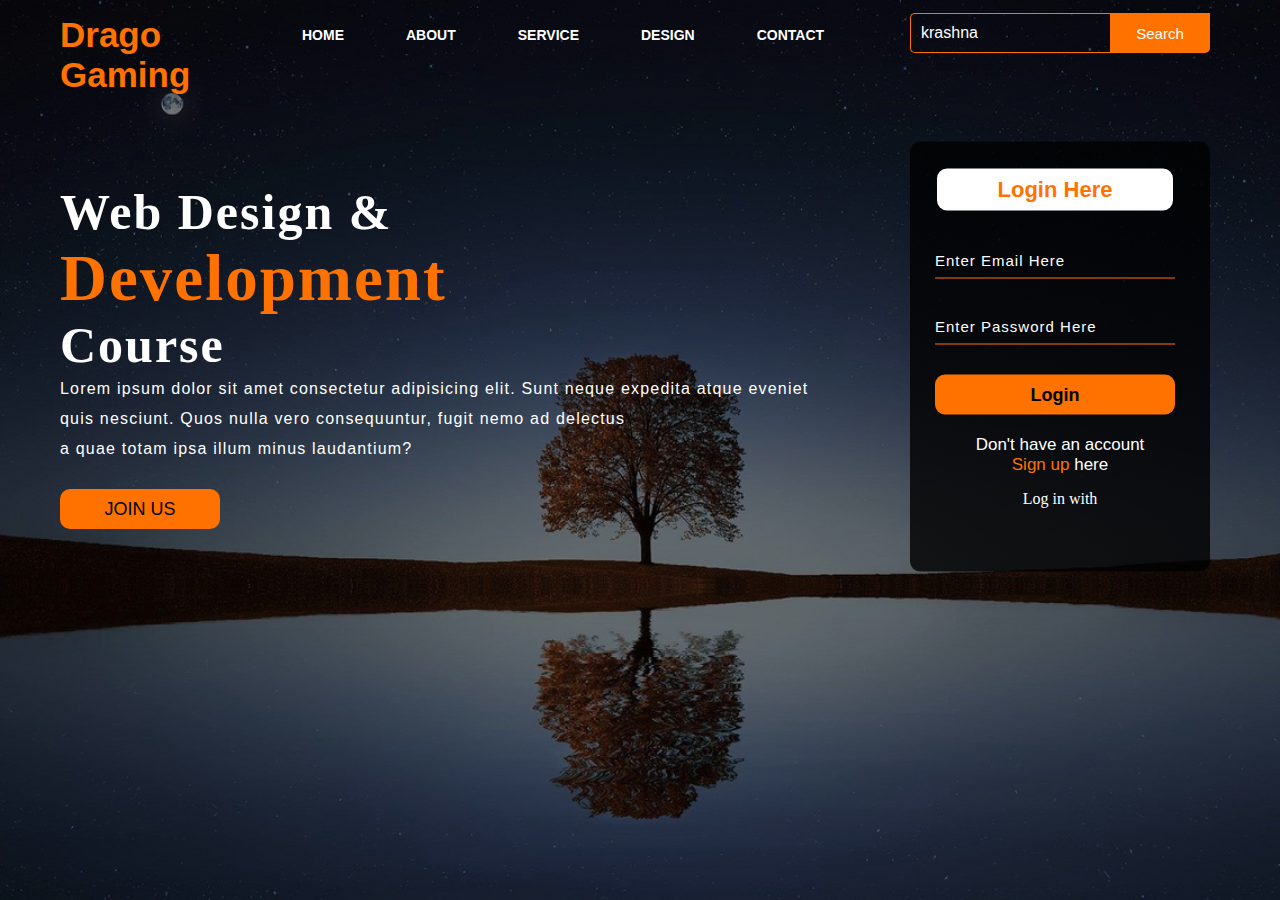
==== index.html @ 4c285049 "Rename index.html.html to index.html" ====
<!DOCTYPE html>
<html lang="en">
<head>
    <title>Webpage Design</title>
    <link rel="stylesheet" href="css file.css">
</head>
<body>

    <div class="main">
        <div class="navbar">
            <div class="icon">
                <h2 class="logo">Drago Gaming</h2>
            </div>

            <div class="menu">
                <ul>
                    <li><a href="#">HOME</a></li>
                    <li><a href="#">ABOUT</a></li>
                    <li><a href="#">SERVICE</a></li>
                    <li><a href="#">DESIGN</a></li>
                    <li><a href="#">CONTACT</a></li>
                </ul>
            </div>

            <div class="search">
                <input class="srch" type="search" name="" placeholder="krashna">
                <a href="#"> <button class="btn">Search</button></a>
            </div>

        </div> 
        <div class="content">
            <h1>Web Design & <br><span>Development</span> <br>Course</h1>
            <p class="par">Lorem ipsum dolor sit amet consectetur adipisicing elit. Sunt neque 
                 expedita atque eveniet <br> quis nesciunt. Quos nulla vero consequuntur, fugit nemo ad delectus 
                <br> a quae totam ipsa illum minus laudantium?</p>

                <button class="cn"><a href="#">JOIN US</a></button>

                <div class="form">
                    <h2>Login Here</h2>
                    <input type="email" name="email" placeholder="Enter Email Here">
                    <input type="password" name="" placeholder="Enter Password Here">
                    <button class="btnn"><a href="#">Login</a></button>

                    <p class="link">Don't have an account<br>
                    <a href="#">Sign up </a> here</a></p>
                    <p class="liw">Log in with</p>

                    <div class="icons">
                        <a href="#"><ion-icon name="logo-facebook"></ion-icon></a>
                        <a href="#"><ion-icon name="logo-instagram"></ion-icon></a>
                        <a href="#"><ion-icon name="logo-twitter"></ion-icon></a>
                        <a href="#"><ion-icon name="logo-google"></ion-icon></a>
                        <a href="#"><ion-icon name="logo-skype"></ion-icon></a>
                    </div>

                </div>
                    </div>
                </div>
        </div>
    </div>
  <!--   <script src="https://unpkg.com/ionicons@5.4.0/dist/ionicons.js"></script> -->
</body>
</html>
---- css file.css ----
*{
    margin: 0;
    padding: 0;
}

.main{
    width: 100%;
    background: linear-gradient(to top, rgba(0,0,0,0.5)50%,rgba(0,0,0,0.5)50%), url(b.jpg);
    background-position: center;
    background-size: cover;
    height: 100vh;
    
}

.navbar{
    width: 1200px;
    height: 75px;
    margin: auto;
}

.icon{
    width: 200px;
    float: left;
    height: 70px;
}

.logo{
    color: #ff7200;
    font-size: 35px;
    font-family: Arial;
    padding-left: 20px;
    float: left;
    padding-top: 10px;
    margin-top: 5px
}

.menu{
    width: 400px;
    float: left;
    height: 70px;
}

ul{
    float: left;
    display: flex;
    justify-content: center;
    align-items: center;
}

ul li{
    list-style: none;
    margin-left: 62px;
    margin-top: 27px;
    font-size: 14px;
}

ul li a{
    text-decoration: none;
    color: #fff;
    font-family: Arial;
    font-weight: bold;
    transition: 0.4s ease-in-out;
}

ul li a:hover{
    color: #ff7200;
}

.search{
    width: 330px;
    float: left;
    margin-left: 270px;
}

.srch{
    font-family: 'Times New Roman';
    width: 200px;
    height: 40px;
    background: transparent;
    border: 1px solid #ff7200;
    margin-top: 13px;
    color: #fff;
    border-right: none;
    font-size: 16px;
    float: left;
    padding: 10px;
    border-bottom-left-radius: 5px;
    border-top-left-radius: 5px;
}

.btn{
    width: 100px;
    height: 40px;
    background: #ff7200;
    border: 2px solid #ff7200;
    margin-top: 13px;
    color: #fff;
    font-size: 15px;
    border-bottom-right-radius: 5px;
    border-bottom-right-radius: 5px;
    transition: 0.2s ease;
    cursor: pointer;
}
.btn:hover{
    color: #000;
}

.btn:focus{
    outline: none;
}

.srch:focus{
    outline: none;
}

.content{
    width: 1200px;
    height: auto;
    margin: auto;
    color: #fff;
    position: relative;
}

.content .par{
    padding-left: 20px;
    padding-bottom: 25px;
    font-family: Arial;
    letter-spacing: 1.2px;
    line-height: 30px;
}

.content h1{
    font-family: 'Times New Roman';
    font-size: 50px;
    padding-left: 20px;
    margin-top: 9%;
    letter-spacing: 2px;
}

.content .cn{
    width: 160px;
    height: 40px;
    background: #ff7200;
    border: none;
    margin-bottom: 10px;
    margin-left: 20px;
    font-size: 18px;
    border-radius: 10px;
    cursor: pointer;
    transition: .4s ease;
    
}

.content .cn a{
    text-decoration: none;
    color: #000;
    transition: .3s ease;
}

.cn:hover{
    background-color: lightblue;
}

.content span{
    color: #ff7200;
    font-size: 65px
}

.form{
    width: 250px;
    height: 380px;
    background: linear-gradient(to top, rgba(0,0,0,0.8)50%,rgba(0,0,0,0.8)50%);
    position: absolute;
    top: -20px;
    left: 870px;
    transform: translate(0%,-5%);
    border-radius: 10px;
    padding: 25px;
}

.form h2{
    width: 220px;
    font-family: sans-serif;
    text-align: center;
    color: #ff7200;
    font-size: 22px;
    background-color: #fff;
    border-radius: 10px;
    margin: 2px;
    padding: 8px;
}

.form input{
    width: 240px;
    height: 35px;
    background: transparent;
    border-bottom: 1px solid #ff7200;
    border-top: none;
    border-right: none;
    border-left: none;
    color: #fff;
    font-size: 15px;
    letter-spacing: 1px;
    margin-top: 30px;
    font-family: sans-serif;
}

.form input:focus{
    outline: none;
}

::placeholder{
    color: #fff;
    font-family: Arial;
}

.btnn{
    width: 240px;
    height: 40px;
    background: #ff7200;
    border: none;
    margin-top: 30px;
    font-size: 18px;
    border-radius: 10px;
    cursor: pointer;
    color: #fff;
    transition: 0.4s ease;
}
.btnn:hover{
    background: #fff;
    color: #ff7200;
}
.btnn a{
    text-decoration: none;
    color: #000;
    font-weight: bold;
}
.form .link{
    font-family: Arial, Helvetica, sans-serif;
    font-size: 17px;
    padding-top: 20px;
    text-align: center;
}
.form .link a{
    text-decoration: none;
    color: #ff7200;
}
.liw{
    padding-top: 15px;
    padding-bottom: 10px;
    text-align: center;
}
.icons a{
    text-decoration: none;
    color: #fff;
}
.icons ion-icon{
    color: #fff;
    font-size: 30px;
    padding-left: 14px;
    padding-top: 5px;
    transition: 0.3s ease;
}
.icons ion-icon:hover{
    color: #ff7200;
}
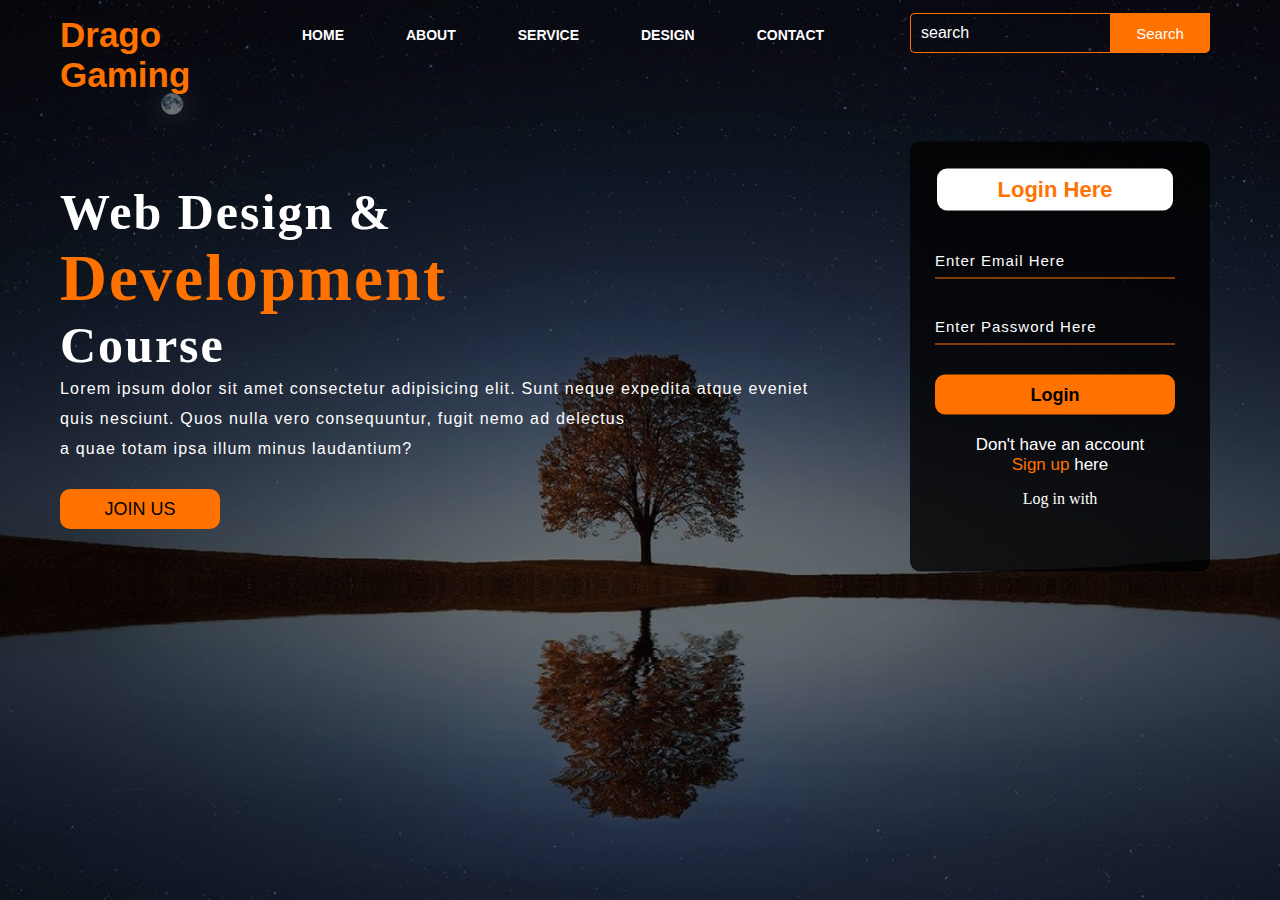
==== commit b874ef19: "Update index.html" ====
--- a/index.html
+++ b/index.html
@@ -3,6 +3,8 @@
 <head>
     <title>Webpage Design</title>
     <link rel="stylesheet" href="css file.css">
+    <script async src="https://pagead2.googlesyndication.com/pagead/js/adsbygoogle.js?client=ca-pub-9092446582358312"
+     crossorigin="anonymous"></script>
 </head>
 <body>
 
@@ -23,7 +25,7 @@
             </div>
 
             <div class="search">
-                <input class="srch" type="search" name="" placeholder="krashna">
+                <input class="srch" type="search" name="" placeholder="search">
                 <a href="#"> <button class="btn">Search</button></a>
             </div>
 
